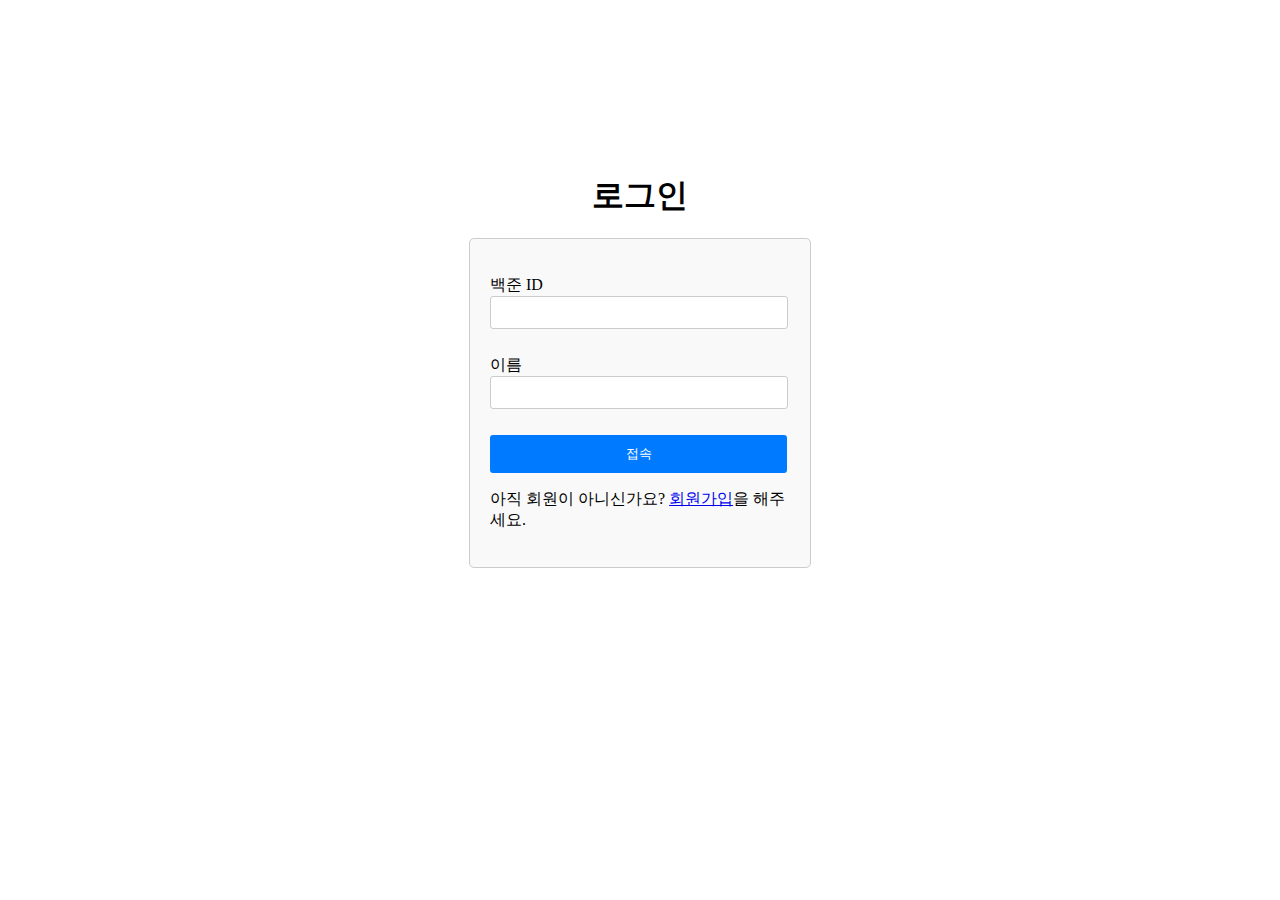
==== baekjoon_problem_recommendation/src/main/resources/templates/login.html @ 9b377f7f "feat: 세팅 + 간단한 로그인 기능" ====
<!DOCTYPE html>
<html xmlns:th="http://www.thymeleaf.org">
<head>
    <meta charset="UTF-8">
    <title>Member Form</title>
    <style>
        body {
            display: flex;
            justify-content: center;
            align-items: center;
            height: 80vh;
            margin: 0;
            flex-direction: column; /* 폼과 h1을 수직으로 정렬 */
        }
        form {
            width: 300px;
            padding: 20px;
            border: 1px solid #ccc;
            border-radius: 5px;
            background-color: #f9f9f9;
        }
        h1 {
            text-align: center;
            margin-bottom: 20px; /* h1과 폼 사이의 간격 추가 */
        }
        input[type="text"] {
            width: calc(100% - 20px);
            margin-bottom: 10px;
            padding: 8px;
            border: 1px solid #ccc;
            border-radius: 3px;
        }
        button {
            width: calc(99%);
            padding: 10px;
            border: none;
            border-radius: 3px;
            background-color: #007bff;
            color: white;
            cursor: pointer;
        }
        button:hover {
            background-color: #0056b3;
        }
    </style>
</head>
<body>
<h1>로그인</h1>
<form th:action="@{/login}" th:object="${member}" method="post">
    <p>백준 ID <input type="text" th:field="*{userId}" /></p>
    <p>이름 <input type="text" th:field="*{username}" /></p>
    <p><button type="submit">접속</button></p>
    <p>아직 회원이 아니신가요? <a href="/member/signup">회원가입</a>을 해주세요.</p>
</form>
</body>
</html>
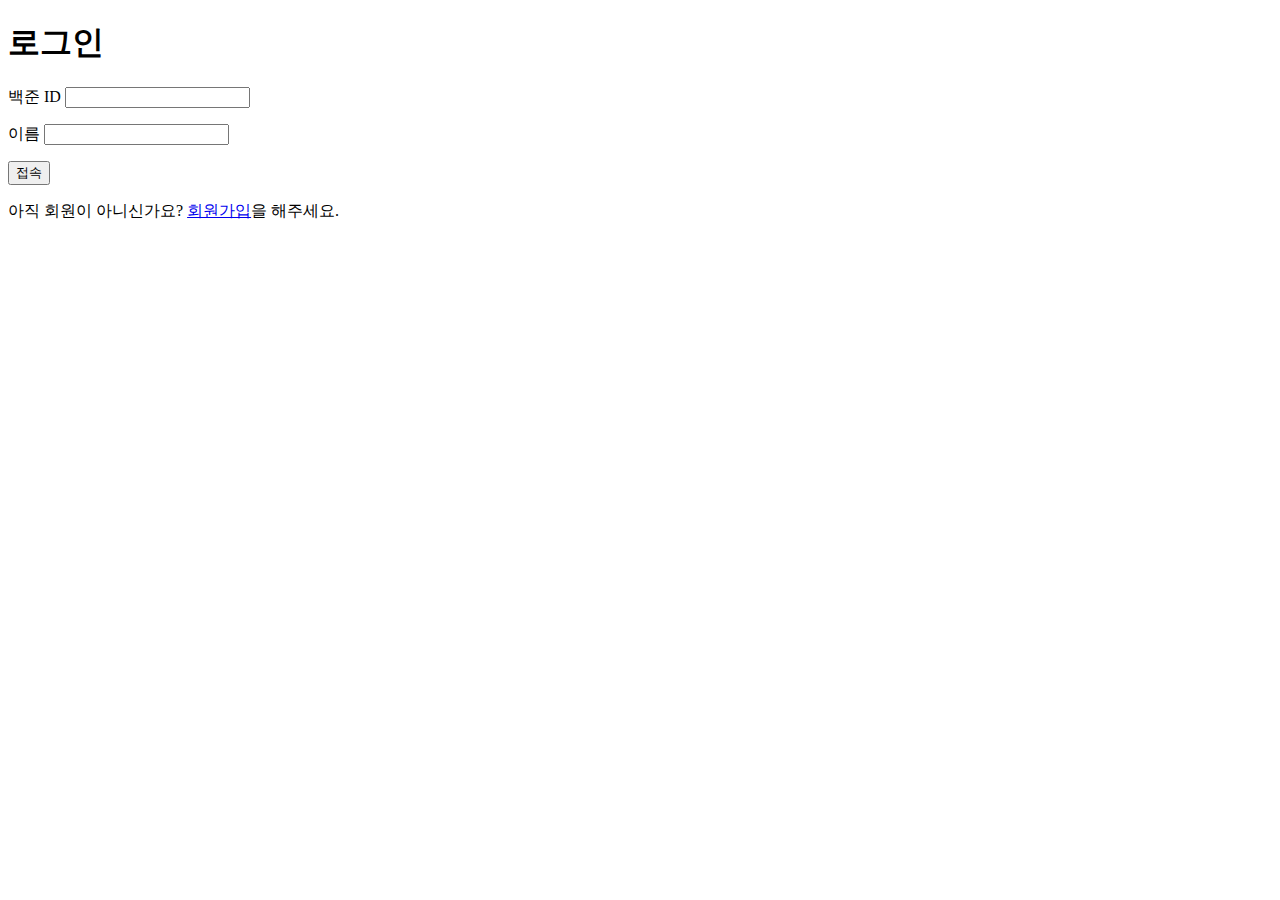
==== commit 14e19d6d: "feat: 로그인, 회원가입 실패시 에러 메시지 보여주기" ====
--- a/baekjoon_problem_recommendation/src/main/resources/templates/login.html
+++ b/baekjoon_problem_recommendation/src/main/resources/templates/login.html
@@ -3,46 +3,7 @@
 <head>
     <meta charset="UTF-8">
     <title>Member Form</title>
-    <style>
-        body {
-            display: flex;
-            justify-content: center;
-            align-items: center;
-            height: 80vh;
-            margin: 0;
-            flex-direction: column; /* 폼과 h1을 수직으로 정렬 */
-        }
-        form {
-            width: 300px;
-            padding: 20px;
-            border: 1px solid #ccc;
-            border-radius: 5px;
-            background-color: #f9f9f9;
-        }
-        h1 {
-            text-align: center;
-            margin-bottom: 20px; /* h1과 폼 사이의 간격 추가 */
-        }
-        input[type="text"] {
-            width: calc(100% - 20px);
-            margin-bottom: 10px;
-            padding: 8px;
-            border: 1px solid #ccc;
-            border-radius: 3px;
-        }
-        button {
-            width: calc(99%);
-            padding: 10px;
-            border: none;
-            border-radius: 3px;
-            background-color: #007bff;
-            color: white;
-            cursor: pointer;
-        }
-        button:hover {
-            background-color: #0056b3;
-        }
-    </style>
+    <link rel="stylesheet" href="/css/login.css" />
 </head>
 <body>
 <h1>로그인</h1>
@@ -50,7 +11,8 @@
     <p>백준 ID <input type="text" th:field="*{userId}" /></p>
     <p>이름 <input type="text" th:field="*{username}" /></p>
     <p><button type="submit">접속</button></p>
-    <p>아직 회원이 아니신가요? <a href="/member/signup">회원가입</a>을 해주세요.</p>
+    <p th:if="${param.error}" class="error-message" th:text="${param.error}"></p>
+    <p>아직 회원이 아니신가요? <a href="/signup">회원가입</a>을 해주세요.</p>
 </form>
 </body>
 </html>
